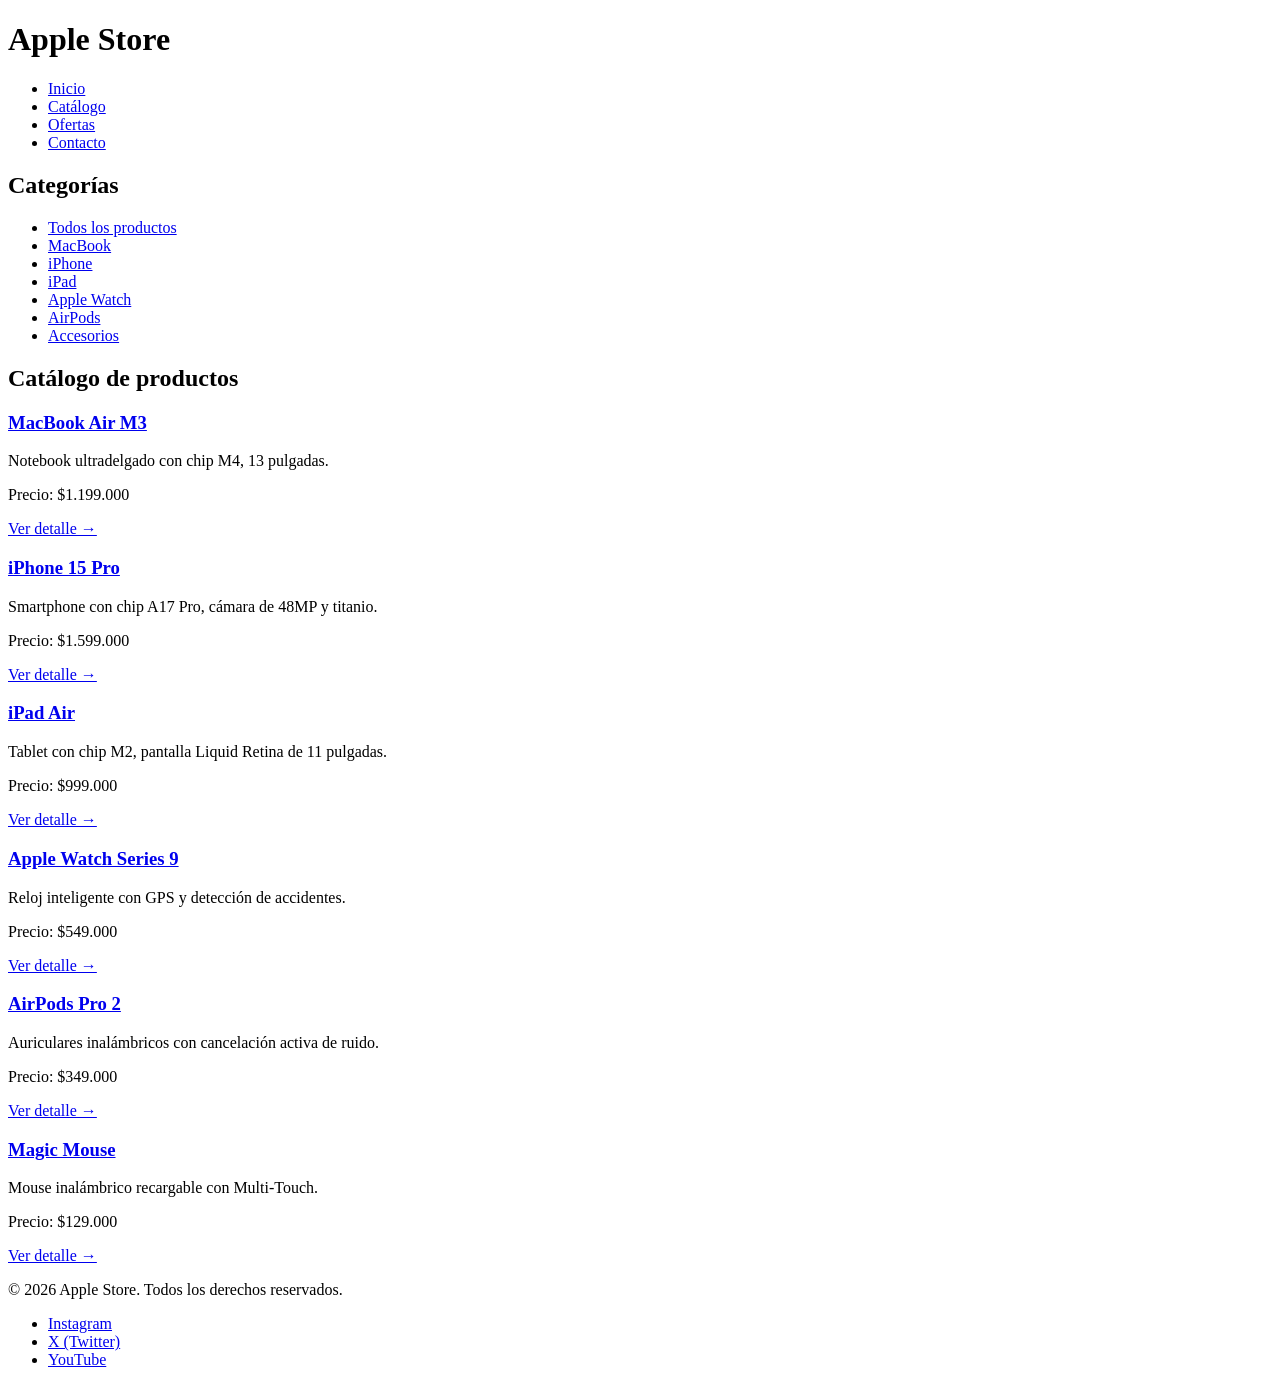
==== index.html @ e3f6123b "Initial commit" ====
<!DOCTYPE html>
<html lang="es">
<head>
    <meta charset="UTF-8">
    <meta name="viewport" content="width=device-width, initial-scale=1.0">
    <meta name="description" content="Catálogo de productos Apple: MacBook, iPhone, iPad, Apple Watch y más.">
    <title>Apple Store | Catálogo de Productos</title>
</head>
<body>

    <header>
        <h1>Apple Store</h1>
        <nav aria-label="Navegación principal">
            <ul>
                <li><a href="#inicio">Inicio</a></li>
                <li><a href="#catalogo">Catálogo</a></li>
                <li><a href="#ofertas">Ofertas</a></li>
                <li><a href="#contacto">Contacto</a></li>
            </ul>
        </nav>
    </header>

    <main id="inicio">

        <aside aria-label="Filtros de categorías">
            <h2>Categorías</h2>
            <nav aria-label="Filtros de productos">
                <ul>
                    <li><a href="#catalogo">Todos los productos</a></li>
                    <li><a href="#macbook">MacBook</a></li>
                    <li><a href="#iphone">iPhone</a></li>
                    <li><a href="#ipad">iPad</a></li>
                    <li><a href="#watch">Apple Watch</a></li>
                    <li><a href="#airpods">AirPods</a></li>
                    <li><a href="#accesorios">Accesorios</a></li>
                </ul>
            </nav>
        </aside>

        <section id="catalogo" aria-label="Catálogo de productos">
            <h2>Catálogo de productos</h2>

            <article id="macbook">
                <h3><a href="producto.html">MacBook Air M3</a></h3>
                <p>Notebook ultradelgado con chip M4, 13 pulgadas.</p>
                <p>Precio: $1.199.000</p>
                <p><a href="producto.html" aria-label="Ver detalle de MacBook Air M3">Ver detalle &rarr;</a></p>
            </article>

            <article id="iphone">
                <h3><a href="producto.html">iPhone 15 Pro</a></h3>
                <p>Smartphone con chip A17 Pro, cámara de 48MP y titanio.</p>
                <p>Precio: $1.599.000</p>
                <p><a href="producto.html" aria-label="Ver detalle de iPhone 15 Pro">Ver detalle &rarr;</a></p>
            </article>

            <article id="ipad">
                <h3><a href="producto.html">iPad Air</a></h3>
                <p>Tablet con chip M2, pantalla Liquid Retina de 11 pulgadas.</p>
                <p>Precio: $999.000</p>
                <p><a href="producto.html" aria-label="Ver detalle de iPad Air">Ver detalle &rarr;</a></p>
            </article>

            <article id="watch">
                <h3><a href="producto.html">Apple Watch Series 9</a></h3>
                <p>Reloj inteligente con GPS y detección de accidentes.</p>
                <p>Precio: $549.000</p>
                <p><a href="producto.html" aria-label="Ver detalle de Apple Watch Series 9">Ver detalle &rarr;</a></p>
            </article>

            <article id="airpods">
                <h3><a href="producto.html">AirPods Pro 2</a></h3>
                <p>Auriculares inalámbricos con cancelación activa de ruido.</p>
                <p>Precio: $349.000</p>
                <p><a href="producto.html" aria-label="Ver detalle de AirPods Pro 2">Ver detalle &rarr;</a></p>
            </article>

            <article id="accesorios">
                <h3><a href="producto.html">Magic Mouse</a></h3>
                <p>Mouse inalámbrico recargable con Multi-Touch.</p>
                <p>Precio: $129.000</p>
                <p><a href="producto.html" aria-label="Ver detalle de Magic Mouse">Ver detalle &rarr;</a></p>
            </article>

        </section>

    </main>

    <footer id="contacto">
        <p>&copy; 2026 Apple Store. Todos los derechos reservados.</p>
        <nav aria-label="Redes sociales">
            <ul>
                <li><a href="https://instagram.com/apple" rel="noopener noreferrer" target="_blank">Instagram</a></li>
                <li><a href="https://x.com/apple" rel="noopener noreferrer" target="_blank">X (Twitter)</a></li>
                <li><a href="https://youtube.com/apple" rel="noopener noreferrer" target="_blank">YouTube</a></li>
            </ul>
        </nav>
    </footer>

</body>
</html>
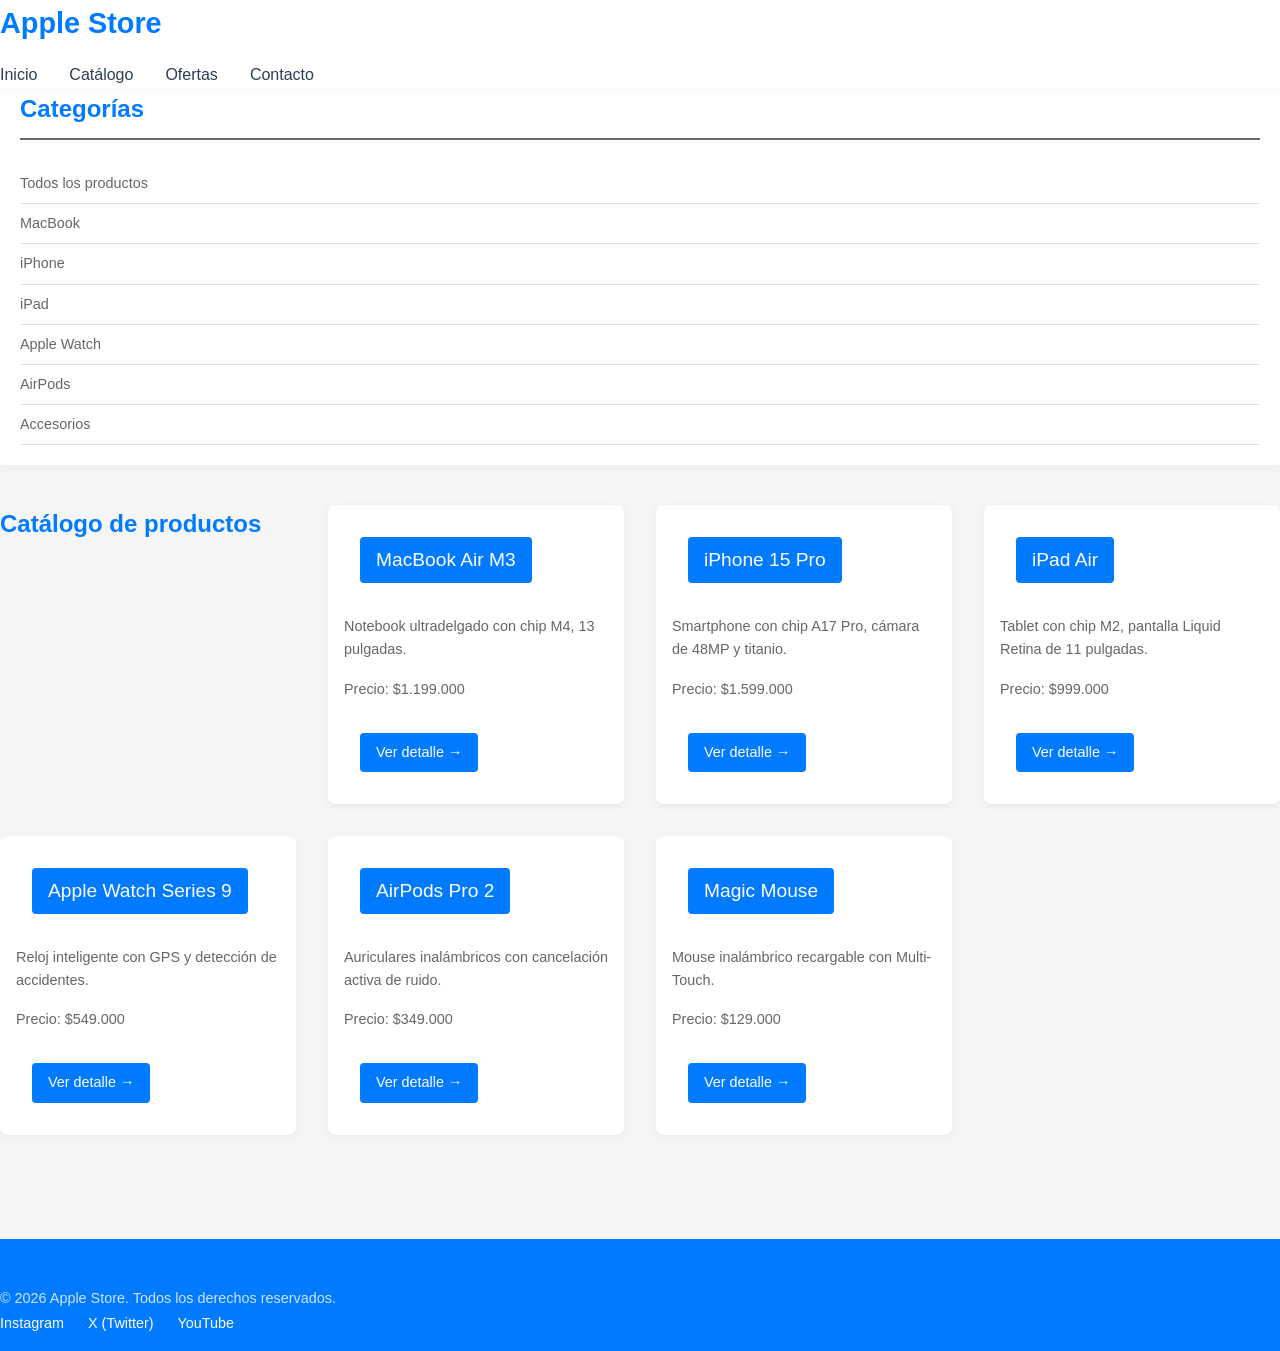
==== commit c9b1931a: "add prediction" ====
--- a/index.html
+++ b/index.html
@@ -5,6 +5,7 @@
     <meta name="viewport" content="width=device-width, initial-scale=1.0">
     <meta name="description" content="Catálogo de productos Apple: MacBook, iPhone, iPad, Apple Watch y más.">
     <title>Apple Store | Catálogo de Productos</title>
+    <link rel="stylesheet" href="style.css">
 </head>
 <body>
 
--- a/style.css
+++ b/style.css
@@ -0,0 +1,288 @@
+:root {
+    --primary-silver: #f5f5f5;
+    --silver-light: #e2e2e2;
+    --silver-dark: #6b6b6b;
+    --primary-blue: #007aff;
+    --blue-light: #e6f2ff;
+    --blue-dark: #0055aa;
+    --text-dark: #2c3e50;
+    --text-light: #666;
+    --white: #ffffff;
+    --max-width: 1200px;
+}
+
+* {
+    box-sizing: border-box;
+    margin: 0;
+    padding: 0;
+}
+
+html {
+    font-size: 16px;
+    scroll-behavior: smooth;
+}
+
+body {
+    font-family: 'Segoe UI', Tahoma, Geneva, Verdana, sans-serif;
+    line-height: 1.6;
+    color: var(--text-dark);
+    background-color: var(--primary-silver);
+}
+
+/* Typography */
+h1, h2, h3 {
+    margin-bottom: 1rem;
+    color: var(--primary-blue);
+}
+
+a {
+    text-decoration: none;
+    color: inherit;
+    transition: color 0.3s ease;
+}
+
+a:hover {
+    color: var(--blue-dark);
+}
+
+img {
+    max-width: 100%;
+    height: auto;
+}
+
+/* Container */
+.container {
+    max-width: var(--max-width);
+    margin: 0 auto;
+    padding: 0 1rem;
+}
+
+/* Header */
+header {
+    background-color: var(--white);
+    box-shadow: 0 2px 10px rgba(0, 0, 0, 0.05);
+    position: fixed;
+    width: 100%;
+    top: 0;
+    z-index: 100;
+}
+
+header .container {
+    display: flex;
+    justify-content: space-between;
+    align-items: center;
+    height: 70px;
+}
+
+header h1 {
+    font-size: 1.8rem;
+    font-weight: 700;
+    color: var(--primary-blue);
+}
+
+header nav ul {
+    display: flex;
+    list-style: none;
+    gap: 2rem;
+}
+
+header nav a {
+    font-weight: 500;
+    color: var(--text-dark);
+    position: relative;
+}
+
+header nav a::after {
+    content: '';
+    position: absolute;
+    bottom: -5px;
+    left: 0;
+    width: 0;
+    height: 2px;
+    background-color: var(--primary-blue);
+    transition: width 0.3s ease;
+}
+
+header nav a:hover::after {
+    width: 100%;
+}
+
+/* Main */
+main {
+    padding-top: 70px;
+    padding-bottom: 40px;
+}
+
+/* Hero/Splash Section */
+.hero {
+    background: linear-gradient(135deg, var(--primary-silver), var(--blue-light));
+    padding: 150px 0;
+    text-align: center;
+    color: var(--text-dark);
+    margin-bottom: 40px;
+}
+
+.hero h2 {
+    font-size: 3rem;
+    margin-bottom: 1rem;
+}
+
+.hero p {
+    font-size: 1.2rem;
+    max-width: 600px;
+    margin: 0 auto 2rem;
+    color: var(--text-light);
+}
+
+/* Categories */
+aside {
+    background-color: var(--white);
+    padding: 20px;
+    box-shadow: 0 2px 10px rgba(0, 0, 0, 0.05);
+    margin-bottom: 40px;
+}
+
+aside h2 {
+    font-size: 1.5rem;
+    margin-bottom: 1.5rem;
+    padding-bottom: 10px;
+    border-bottom: 2px solid var(--silver-dark);
+}
+
+aside nav ul {
+    list-style: none;
+}
+
+aside nav a {
+    display: block;
+    padding: 8px 0;
+    border-bottom: 1px solid var(--silver-light);
+    color: var(--text-light);
+    font-size: 0.9rem;
+}
+
+aside nav a:hover {
+    color: var(--primary-blue);
+}
+
+/* Product Grid */
+#catalogo {
+    display: grid;
+    grid-template-columns: repeat(auto-fit, minmax(280px, 1fr));
+    gap: 2rem;
+}
+
+article {
+    background-color: var(--white);
+    border-radius: 8px;
+    overflow: hidden;
+    box-shadow: 0 2px 10px rgba(0, 0, 0, 0.05);
+    transition: transform 0.3s ease;
+}
+
+article:hover {
+    transform: translateY(-5px);
+}
+
+article img {
+    width: 100%;
+    height: 200px;
+    object-fit: cover;
+    background-color: var(--silver-light);
+}
+
+article h3 {
+    font-size: 1.2rem;
+    margin: 1rem;
+}
+
+article p {
+    padding: 0 1rem 1rem;
+    color: var(--text-light);
+    font-size: 0.9rem;
+}
+
+article a {
+    display: inline-block;
+    padding: 0.5rem 1rem;
+    margin: 1rem;
+    background-color: var(--primary-blue);
+    color: var(--white);
+    border-radius: 4px;
+    font-weight: 500;
+    width: fit-content;
+}
+
+/* Footer */
+footer {
+    background-color: var(--primary-blue);
+    color: var(--white);
+    padding: 3rem 0 1rem;
+    margin-top: 4rem;
+}
+
+footer .container {
+    display: flex;
+    flex-direction: column;
+    align-items: center;
+    gap: 1rem;
+}
+
+footer p {
+    font-size: 0.9rem;
+    opacity: 0.8;
+}
+
+footer nav ul {
+    display: flex;
+    list-style: none;
+    gap: 1.5rem;
+}
+
+footer nav a {
+    color: var(--white);
+    font-size: 0.9rem;
+    transition: transform 0.3s ease;
+}
+
+footer nav a:hover {
+    transform: translateY(-3px);
+}
+
+/* Responsive */
+@media (max-width: 768px) {
+    header .container {
+        flex-direction: column;
+        gap: 1rem;
+    }
+
+    header h1 {
+        font-size: 1.5rem;
+    }
+
+    header nav ul {
+        width: 100%;
+        justify-content: center;
+    }
+
+    main {
+        padding-top: 80px;
+    }
+
+    .hero h2 {
+        font-size: 2rem;
+    }
+
+    aside {
+        padding: 15px;
+    }
+
+    #catalogo {
+        grid-template-columns: 1fr;
+    }
+
+    footer .container {
+        flex-direction: column;
+        text-align: center;
+    }
+}
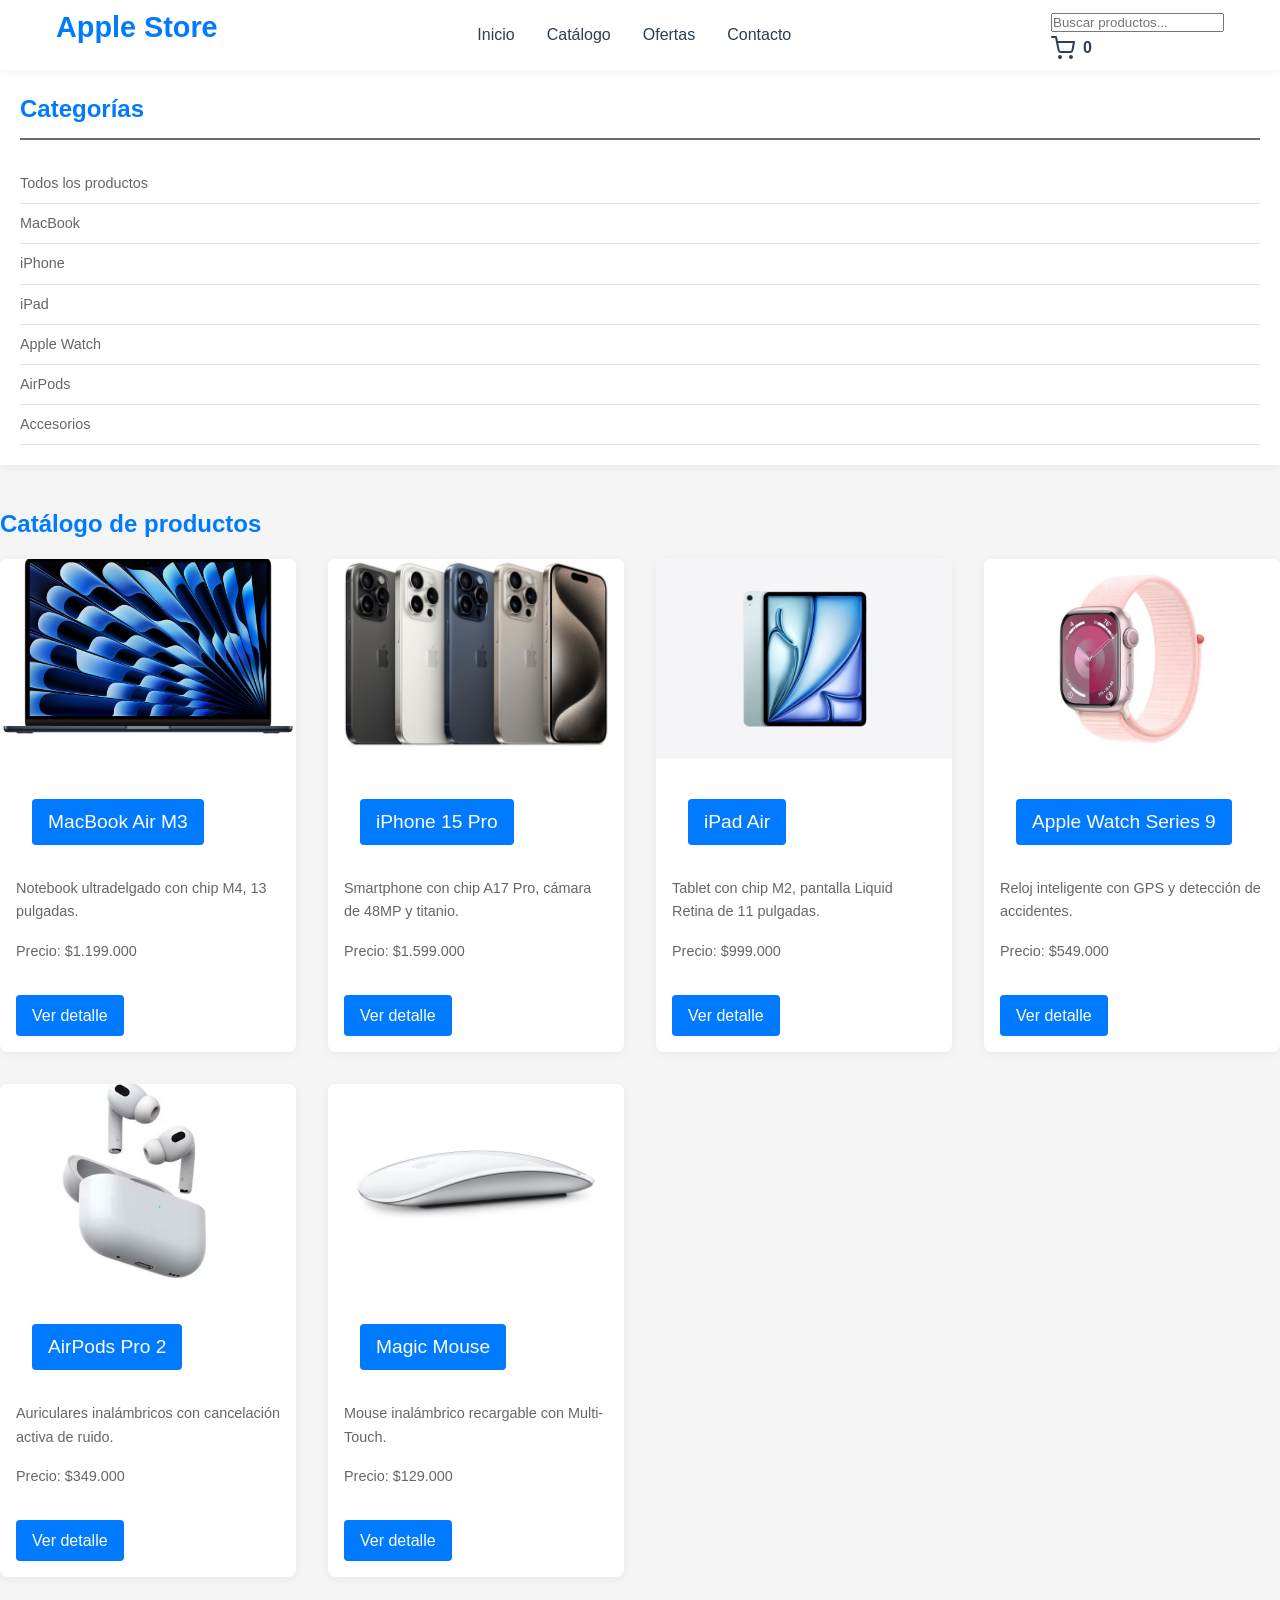
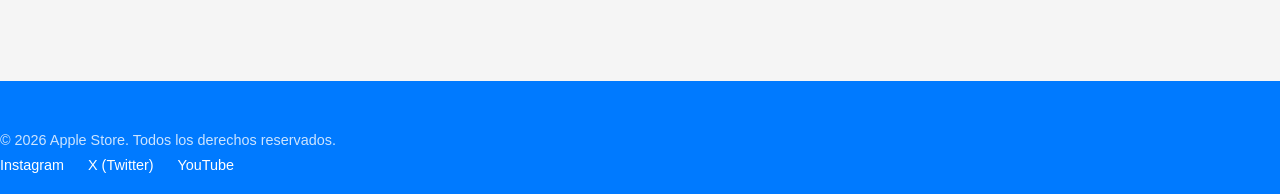
==== commit 85c53519: "style: mejora la legibilidad y colores de la tabla de especificaciones" ====
--- a/index.html
+++ b/index.html
@@ -6,84 +6,131 @@
     <meta name="description" content="Catálogo de productos Apple: MacBook, iPhone, iPad, Apple Watch y más.">
     <title>Apple Store | Catálogo de Productos</title>
     <link rel="stylesheet" href="style.css">
+    <link href="https://fonts.googleapis.com/css2?family=Inter:wght@400;500;600;700&display=swap" rel="stylesheet">
 </head>
+
 <body>
 
     <header>
-        <h1>Apple Store</h1>
-        <nav aria-label="Navegación principal">
-            <ul>
-                <li><a href="#inicio">Inicio</a></li>
-                <li><a href="#catalogo">Catálogo</a></li>
-                <li><a href="#ofertas">Ofertas</a></li>
-                <li><a href="#contacto">Contacto</a></li>
-            </ul>
-        </nav>
+        <div class="container">
+            <h1><a href="#inicio" style="color: var(--primary-blue); text-decoration: none;">Apple Store</a></h1>
+            
+            <nav aria-label="Navegación principal">
+                <ul>
+                    <li><a href="#inicio">Inicio</a></li>
+                    <li><a href="#catalogo">Catálogo</a></li>
+                    <li><a href="#ofertas">Ofertas</a></li>
+                    <li><a href="#contacto">Contacto</a></li>
+                </ul>
+            </nav>
+            
+            <div class="header-actions">
+                <div class="search-box">
+                    <input type="text" placeholder="Buscar productos..." class="search-input" aria-label="Buscar productos">
+                </div>
+                <a href="#" class="cart-link" aria-label="Carrito de compras">
+                    <div style="display: flex; align-items: center; gap: 8px; cursor: pointer;">
+  <svg xmlns="http://www.w3.org/2000/svg" width="24" height="24" viewBox="0 0 24 24" fill="none" stroke="currentColor" stroke-width="2" stroke-linecap="round" stroke-linejoin="round">
+    <circle cx="9" cy="21" r="1"></circle>
+    <circle cx="20" cy="21" r="1"></circle>
+    <path d="M1 1h4l2.68 13.39a2 2 0 0 0 2 1.61h9.72a2 2 0 0 0 2-1.61L23 6H6"></path>
+  </svg>
+  <span style="font-weight: bold; font-size: 16px;">0</span>
+</div>
+                </a>
+            </div>
+        </div>
     </header>
 
     <main id="inicio">
 
-        <aside aria-label="Filtros de categorías">
-            <h2>Categorías</h2>
-            <nav aria-label="Filtros de productos">
-                <ul>
-                    <li><a href="#catalogo">Todos los productos</a></li>
-                    <li><a href="#macbook">MacBook</a></li>
-                    <li><a href="#iphone">iPhone</a></li>
-                    <li><a href="#ipad">iPad</a></li>
-                    <li><a href="#watch">Apple Watch</a></li>
-                    <li><a href="#airpods">AirPods</a></li>
-                    <li><a href="#accesorios">Accesorios</a></li>
-                </ul>
-            </nav>
-        </aside>
+        <div class="main-container">
+            <!-- Columna izquierda: Menú de Categorías -->
+            <aside aria-label="Filtros de categorías">
+                <h2>Categorías</h2>
+                <nav aria-label="Filtros de productos">
+                    <ul>
+                        <li><a href="#catalogo">Todos los productos</a></li>
+                        <li><a href="#macbook">MacBook</a></li>
+                        <li><a href="#iphone">iPhone</a></li>
+                        <li><a href="#ipad">iPad</a></li>
+                        <li><a href="#watch">Apple Watch</a></li>
+                        <li><a href="#airpods">AirPods</a></li>
+                        <li><a href="#accesorios">Accesorios</a></li>
+                    </ul>
+                </nav>
+            </aside>
 
-        <section id="catalogo" aria-label="Catálogo de productos">
-            <h2>Catálogo de productos</h2>
+            <!-- Columna derecha: Contenido del catálogo -->
+            <div class="catalog-column">
+                <!-- Título del catálogo -->
+                <h2 class="section-title">Catálogo de productos</h2>
 
-            <article id="macbook">
-                <h3><a href="producto.html">MacBook Air M3</a></h3>
-                <p>Notebook ultradelgado con chip M4, 13 pulgadas.</p>
-                <p>Precio: $1.199.000</p>
-                <p><a href="producto.html" aria-label="Ver detalle de MacBook Air M3">Ver detalle &rarr;</a></p>
+                <!-- Grid de productos -->
+                <section id="catalogo" aria-label="Catálogo de productos">
+<article id="macbook">
+                <img src="img/apple-macbook.jpg" alt="MacBook Air M3" class="product-image">
+                <div class="product-info">
+                    <h3><a href="producto.html?id=macbook">MacBook Air M3</a></h3>
+                    <p>Notebook ultradelgado con chip M4, 13 pulgadas.</p>
+                    <p>Precio: $1.199.000</p>
+                    <a href="producto.html?id=macbook" aria-label="Ver detalle de MacBook Air M3">Ver detalle</a>
+                </div>
             </article>
 
             <article id="iphone">
-                <h3><a href="producto.html">iPhone 15 Pro</a></h3>
-                <p>Smartphone con chip A17 Pro, cámara de 48MP y titanio.</p>
-                <p>Precio: $1.599.000</p>
-                <p><a href="producto.html" aria-label="Ver detalle de iPhone 15 Pro">Ver detalle &rarr;</a></p>
+                <img src="img/iphone.jpg" alt="iPhone 15 Pro" class="product-image">
+                <div class="product-info">
+                    <h3><a href="producto.html?id=iphone">iPhone 15 Pro</a></h3>
+                    <p>Smartphone con chip A17 Pro, cámara de 48MP y titanio.</p>
+                    <p>Precio: $1.599.000</p>
+                    <a href="producto.html?id=iphone" aria-label="Ver detalle de iPhone 15 Pro">Ver detalle</a>
+                </div>
             </article>
 
             <article id="ipad">
-                <h3><a href="producto.html">iPad Air</a></h3>
-                <p>Tablet con chip M2, pantalla Liquid Retina de 11 pulgadas.</p>
-                <p>Precio: $999.000</p>
-                <p><a href="producto.html" aria-label="Ver detalle de iPad Air">Ver detalle &rarr;</a></p>
+                <img src="img/ipad-air.jpg" alt="iPad Air" class="product-image">
+                <div class="product-info">
+                    <h3><a href="producto.html?id=ipad">iPad Air</a></h3>
+                    <p>Tablet con chip M2, pantalla Liquid Retina de 11 pulgadas.</p>
+                    <p>Precio: $999.000</p>
+                    <a href="producto.html?id=ipad" aria-label="Ver detalle de iPad Air">Ver detalle</a>
+                </div>
             </article>
 
             <article id="watch">
-                <h3><a href="producto.html">Apple Watch Series 9</a></h3>
-                <p>Reloj inteligente con GPS y detección de accidentes.</p>
-                <p>Precio: $549.000</p>
-                <p><a href="producto.html" aria-label="Ver detalle de Apple Watch Series 9">Ver detalle &rarr;</a></p>
+                <img src="img/apple-watch.jpg" alt="Apple Watch Series 9" class="product-image">
+                <div class="product-info">
+                    <h3><a href="producto.html?id=watch">Apple Watch Series 9</a></h3>
+                    <p>Reloj inteligente con GPS y detección de accidentes.</p>
+                    <p>Precio: $549.000</p>
+                    <a href="producto.html?id=watch" aria-label="Ver detalle de Apple Watch Series 9">Ver detalle</a>
+                </div>
             </article>
 
             <article id="airpods">
-                <h3><a href="producto.html">AirPods Pro 2</a></h3>
-                <p>Auriculares inalámbricos con cancelación activa de ruido.</p>
-                <p>Precio: $349.000</p>
-                <p><a href="producto.html" aria-label="Ver detalle de AirPods Pro 2">Ver detalle &rarr;</a></p>
+                <img src="img/airpods-pro2.jpg" alt="AirPods Pro 2" class="product-image">
+                <div class="product-info">
+                    <h3><a href="producto.html?id=airpods">AirPods Pro 2</a></h3>
+                    <p>Auriculares inalámbricos con cancelación activa de ruido.</p>
+                    <p>Precio: $349.000</p>
+                    <a href="producto.html?id=airpods" aria-label="Ver detalle de AirPods Pro 2">Ver detalle</a>
+                </div>
             </article>
 
             <article id="accesorios">
-                <h3><a href="producto.html">Magic Mouse</a></h3>
-                <p>Mouse inalámbrico recargable con Multi-Touch.</p>
-                <p>Precio: $129.000</p>
-                <p><a href="producto.html" aria-label="Ver detalle de Magic Mouse">Ver detalle &rarr;</a></p>
+                <img src="img/magic-mouse.jpg" alt="Magic Mouse" class="product-image">
+                <div class="product-info">
+                    <h3><a href="producto.html?id=accesorios">Magic Mouse</a></h3>
+                    <p>Mouse inalámbrico recargable con Multi-Touch.</p>
+                    <p>Precio: $129.000</p>
+                    <a href="producto.html?id=accesorios" aria-label="Ver detalle de Magic Mouse">Ver detalle</a>
+                </div>
             </article>
 
-        </section>
+                </section>
+            </div>
+        </div>
 
     </main>
 
@@ -99,4 +146,4 @@
     </footer>
 
 </body>
-</html>
+</html>
